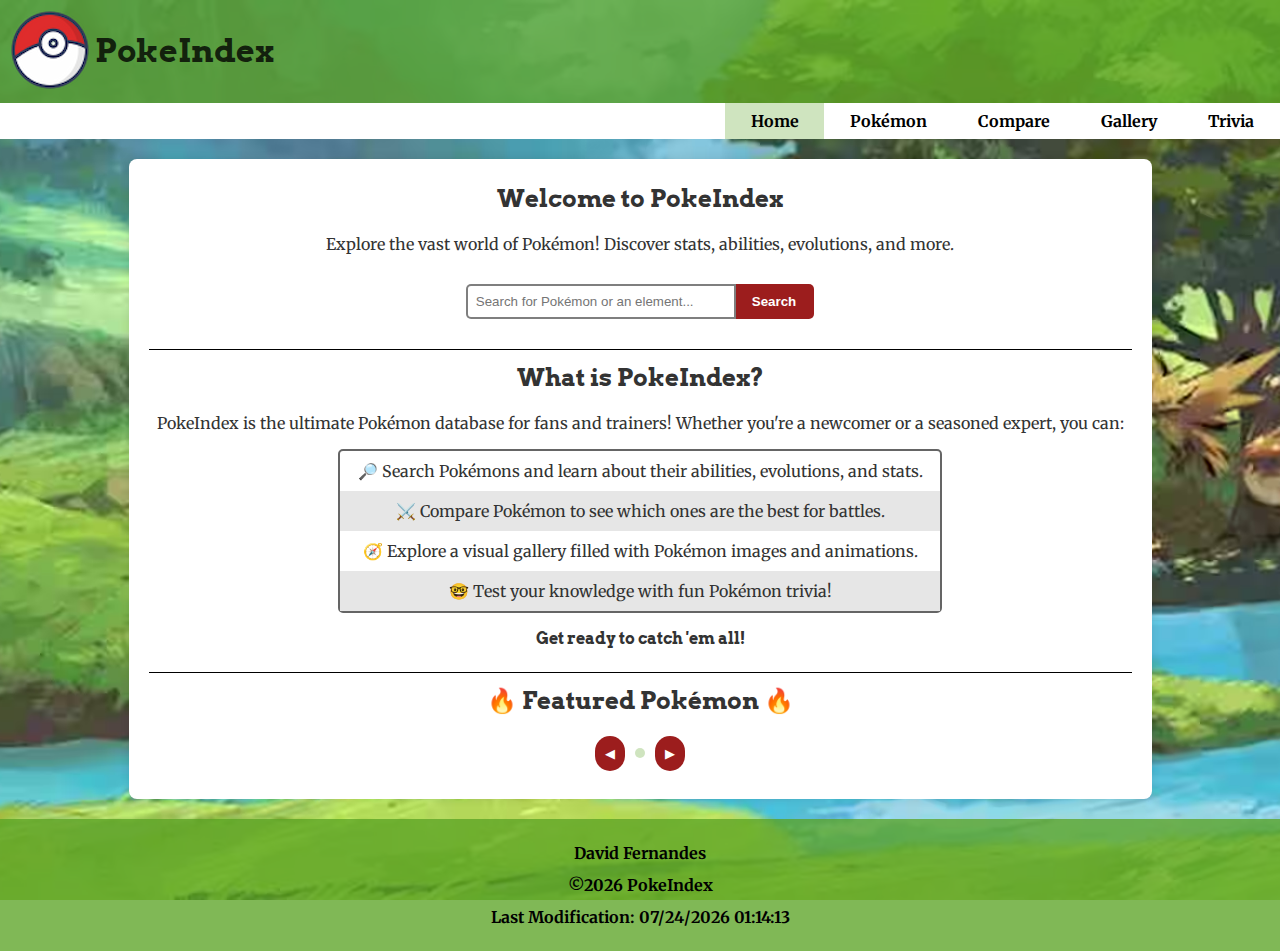
==== index.html @ 442a5d11 "Home Page and Preparation" ====
<!DOCTYPE html>
<html lang="en">
<head>
    <meta charset="UTF-8">
    <meta name="viewport" content="width=device-width, initial-scale=1.0">
    <meta name="description" content="">
    <meta name="author" content="David da Rocha Fernandes">

    <!-- Facebook Open Graph Meta Tags -->
    <meta property="og:title" content="">
    <meta property="og:type" content="">
    <meta property="og:image" content="">
    <meta property="og:url" content="">

    <title>PokeIndex</title>

    <!-- API Google Fonts -->
    <link rel="dns-prefetch" href="https://fonts.googleapis.com">
    <link rel="preconnect" href="https://fonts.googleapis.com" crossorigin>
    <link rel="preconnect" href="https://fonts.gstatic.com" crossorigin>
    <link href="https://fonts.googleapis.com/css2?family=Arvo:ital,wght@0,400;0,700;1,400;1,700&family=Merriweather:ital,opsz,wght@0,18..144,300..900;1,18..144,300..900&display=swap" rel="stylesheet">

    <!-- Favicon -->
    <link rel="icon" href="images/icon-bh.avif" type="image/x-icon">

    <!-- CSS Link -->
    <link rel="stylesheet" href="css/bookhaven.css">
    <link rel="stylesheet" href="css/bookhaven-large.css">
</head>
<body>
    <header>
        <div class="logo">
            <img src="images/logo/pokeball.png" alt="BookHaven Logo">
            <h1>PokeIndex</h1>
            <button id="hamburger" aria-label="Open navigation menu"></button>
        </div>
    </header>

    <nav id="animation">
        <ul class="menuLinks">
            <li class="active"><a href="index.html">Home</a></li>
            <li><a href="pokemon.html">Pokémon</a></li>
            <li><a href="comparison.html">Compare</a></li>
            <li><a href="gallery.html">Gallery</a></li>
            <li><a href="trivia.html">Trivia</a></li>
        </ul>
    </nav>

    <main>
        <section class="hero">
            <h2>Welcome to PokeIndex</h2>
            <p>Explore the vast world of Pokémon! Discover stats, abilities, evolutions, and more.</p>
        </section>

        <!-- Search Bar -->
        <section class="search">
            <input type="text" id="search-input" placeholder="Search for Pokémon or an element...">
            <button id="search-btn">Search</button>
        </section>

        <!-- Introduction Section -->
        <section class="introduction">
            <h2>What is PokeIndex?</h2>
            <p>PokeIndex is the ultimate Pokémon database for fans and trainers! Whether you're a newcomer or a seasoned expert, you can:</p>
            <ul>
                <li>🔎 Search Pokémons and learn about their abilities, evolutions, and stats.</li>
                <li class="zebra">⚔️ Compare Pokémon to see which ones are the best for battles.</li>
                <li>🧭 Explore a visual gallery filled with Pokémon images and animations.</li>
                <li class="zebra">🤓 Test your knowledge with fun Pokémon trivia!</li>
            </ul>
            
            <p class="ppp"><strong>Get ready to catch 'em all!</strong></p>
        </section>

        <!-- Featured Books -->
        <section class="featured">
            <h2>🔥 Featured Pokémon 🔥</h2>
            <div class="carousel">
                <button id="prevBtn">◀</button>
                <div class="carousel-container" id="pokemon-list"></div>
                <button id="nextBtn">▶</button>
            </div>
        </section>
    </main>
    
    <footer>
        <p>David Fernandes</p>
        <p class="first-line">&copy;<span id="current-year"></span> PokeIndex</p>
        <p id="lastModified" class="second-line"></p>
    </footer>

    <script src="js/general.js" defer></script>
    <script type="module" src="js/home.js"></script>
</body>
</html>
---- css/bookhaven.css ----
:root {
    --primary: #5ba324c5;
    --active: #5ba3244b;
    --nav-hover: #5ba32498;
    --button: #9c1d1d;
    --hover: #9c1d1dc2;
    --font-main: 'Merriweather', serif;
    --font-title: "Arvo", serif;
    --text: #333;
}

html, body {
    height: 100%;
    margin: 0;
}

body {
    font-family: var(--font-main);
    color: var(--text);
    display: flex;
    flex-direction: column;
    min-height: 100vh;
    margin: auto;
    padding: 0;
    overflow-x: hidden;
}


/* Header Styles */
header {
    background-color: var(--primary);
    color: #000000c9;
    padding: 10px;
}

.logo {
    display: grid;
    grid-template-columns: 80px auto 44px;
}

h1 {
    font-family: var(--font-title);
    align-self: center;
}


/* Nav Styles */
nav {
    display: grid;
    grid-template-rows: 0fr;
    transition: grid-template-rows 0.5s ease-out;
    background-color: white;
    margin-bottom: 20px;
}

nav ul li a {
    display: block;
    padding: .50rem 2vw;
    color: #000000;
    font-weight: bold;
    text-decoration: none;
    transition: background-color 0.3s ease;
}

#hamburger {
    font-size: 2rem;
    background: none;
    border: none;
    color: var(--basic-white);
    cursor: pointer;
    width: 100%;
    padding: .15rem 2vw;
    align-self: center;
}

ul.menuLinks {
    list-style-type: none;
    margin: 0;
    padding: 0;
}

li.active a { background-color: var(--active); }
#hamburger::before { content: "="; }
#hamburger.open::before { content: "X"; }
nav ul { overflow: hidden; }
nav.open { grid-template-rows: 1fr; }
nav.open ul.menuLinks a:hover { background-color: var(--nav-hover); }


/* Main Styles */
main {
    max-width: 1200px;
    margin: auto;
    background: white;
    padding: 20px;
    border-radius: 8px;
    box-shadow: 0 0 10px rgba(0, 0, 0, 0.1);
    flex: 1;
}

.hero, .books-header, .review-form-section {
    text-align: center;
}

h2 {
    font-family: var(--font-title);
    margin-top: 5px;
}

/* Search */
.search, .books-search {
    display: flex;
    flex-direction: column;
    justify-content: center;
    align-items: center;
    gap: 0;
}

#search-input, #search-input-books {
    padding: 0.5rem;
    width: 100%;
    max-width: 250px;
    min-width: 150px;
    border: 2px solid rgba(0, 0, 0, 0.5);
    border-radius: 5px;
}

#search-btn, #search-btn-books, .books-btn, #submit-review, #button-sign, .back-home {
    color: white;
    border: none;
    cursor: pointer;
    font-weight: bold;
    padding: 0.5rem 1rem;
    margin: 10px 0px;
    border-radius: 5px;
    background: var(--button);
}

button:hover,
#search-btn:hover,
#search-btn-books:hover,
#submit-review:hover,
#button-sign:hover,
.back-home:hover {
    background-color: var(--hover);
}

#submit-review, #button-sign {
    width: 100%;
    max-width: 250px;
    margin-bottom: 0;
}

/**/
.featured, .review-list-section, .introduction {
    border-top: 1px solid black;
    padding: 0.5rem;
    text-align: center;
}

.introduction ul {
    list-style-type: none;
    display: flex;
    flex-direction: column;
    max-width: 600px;
    border: 2px solid rgba(0, 0, 0, 0.603);
    border-radius: 5px;
    padding: 0;
    margin: auto;
}

.introduction ul li {
    padding: 10px 5px;
    
}

.introduction ul li.zebra {
    background-color: rgb(230, 230, 230);
}

.ppp {
    font-family: var(--font-title);
}

.carousel {
    display: flex;
    align-items: center;
    justify-content: center;
}

.carousel-container {
    display: flex;
    flex-wrap: nowrap;
    overflow-x: auto;
    scroll-behavior: smooth;
    scroll-snap-type: x mandatory;
    padding: 5px;
    border-radius: 10px;
    background-color: var(--active);
}

#prevBtn { margin: 0px 10px 0px 0px; border-radius: 20px; }
#nextBtn { margin: 0px 0px 0px 10px; border-radius: 20px; }

.pokemon {
    display: flex;
    flex-direction: column;
    flex: 1 1 30%;
    max-width: 200px;
    min-width: 200px;
    margin: 9px;
    scroll-snap-align: center;
}

.pokemon img {
    width: 100%;
    height: 200px;
    border-radius: 10px;
    cursor: pointer;
    transition: transform 0.3s ease, box-shadow 0.3s ease;
}

.pokemon img:hover {
    transform: translateY(-5px);
    box-shadow: 0 4px 15px rgba(0, 0, 0, 0.2);
}

.pokemon h3 {
    flex-grow: 1;
    font-family: var(--font-title);
    border-top: 1px solid black;
    border-bottom: 1px solid black;
    margin: 0;
    padding: 10px 0;
}

.books-btn {
    font-weight: normal;
}

/* Modals */
.modal {
    position: fixed;
    top: 50%;
    left: 50%;
    transform: translate(-50%, -50%);
    width: 80%;
    max-width: 800px;
    margin: 0;
    padding: 1rem;
    border: none;
    border-radius: 8px;
    text-align: center;
    background: white;
    box-shadow: 0 4px 10px rgba(0, 0, 0, 0.3);
    animation: fadeIn 0.3s ease-in-out;
}

.modal::backdrop { background: rgba(0, 0, 0, 0.5); }

#modal-title-books {
    background-color: var(--primary);
    margin: 0;
    padding: 5px;
    border-radius: 5px;
}

#modal-description-books {
    text-align: justify;
    line-height: 24px;
}

/* Buttons */
button {
    background-color: var(--button);
    color: white;
    border: none;
    padding: 10px;
    cursor: pointer;
}

.buttons-container {
    display: flex;
}

.close-modal, .delete-review, .edit-review {
    margin-top: 1rem;
    padding: 0.5rem 1rem;
    background: #a71d2a;
    color: white;
    border: none;
    border-radius: 5px;
    cursor: pointer;
}

.edit-review { background-color: #05578d; }
.edit-review:hover { background-color: #05578dd2; }
.edit-review.saving { background-color: #04632c; }
.edit-review.saving:hover { background-color: #04632cd2; }

.delete-review, .edit-review {
    width: 70px;
    margin: 0 10px;
}

.close-modal:hover, .delete-review:hover { background: #a71d2bd2; }

@keyframes fadeIn {
    from {
        opacity: 0;
    }
    to {
        opacity: 1;
    }
}

/* SIGN IN */
#sign-main {
    display: flex;
    justify-content: center;
    align-items: center;
    flex-direction: column;
    width: 85%;
    max-width: 650px;
    margin: auto;
}

#sign-in-form {
    display: flex;
    flex-direction: column;
    align-items: center;
    gap: 10px;
    background-color: #f9f9f9;
    padding: 20px;
    border: 2px solid rgba(0, 0, 0, 0.205);
    border-radius: 5px;
    max-width: 600px;
    width: 100%;
    margin: 0 auto;
    box-sizing: border-box;
}

#sign-in-form label {
    display: flex;
    flex-direction: column;
    width: 100%;
    margin: 0 auto;
}

#sign-in-form input {
    margin: 5px 0px;
    padding: 7px 5px;
    border: 2px solid rgba(0, 0, 0, 0.205);
    border-radius: 5px;
    box-sizing: border-box;
}


/* THANK YOU PAGE */
.thank-you-container {
    display: flex;
    flex-direction: column;
    padding: 20px;
    text-align: center;
}

.form-summary {
    margin: 20px 0px;
    padding: 15px;
    text-align: left;
}

.form-summary p {
    margin: 10px 0;
    font-size: 1rem;
}

.thank-you-container h1 { font-size: 1.5rem;  }
.thank-you-container p { font-size: 1rem; }
.form-summary p span { word-break: break-all; }

.back-home {
    align-self: center;
    text-decoration: none;
    width: 100%;
    max-width: 250px;
}


/* Footer Styles */
footer {
    text-align: center;
    padding: 10px;
    background-color: var(--primary);
    font-weight: bold;
    margin-top: 20px;
}

footer p {
    color: #000000;
    line-height: 1rem;
}
---- css/bookhaven-large.css ----
@media (min-width: 640px) {
    body {
        background: url('../images/wallpaper/poke-wpp1.avif') no-repeat center center;
        background-size: cover;
        background-attachment: fixed;
    }
    /* Header and Nav */
    h1 {
        font-size: 2rem;
        margin-left: 5px;
    }

    #hamburger {
        display: none;
    }

    nav ul.menuLinks, nav ul.menuLinks.open {
        display: flex;
        justify-content: flex-end;
    }

    ul.menuLinks a:hover {
        background-color: var(--nav-hover);
        color: var(--background-color);
    }

    #animation {
        grid-template-rows: 1fr;
    }

    .search, .books-search {
        flex-direction: row;
        margin: 30px 0px;
    }

    #search-input, #search-input-books {
        border: 2px solid rgba(0, 0, 0, 0.5);
        border-radius: 5px 0px 0px 5px;
    }

    #search-btn, #search-btn-books {
        margin: 0px;
        border: 2px solid rgba(0, 0, 0, 0);
        border-left: none;
        border-radius: 0px 5px 5px 0px;
    }

    #review-form {
        min-width: 500px;
    }

    .card-reviews {
        flex-direction: row;
        align-items: center;
        padding: 1rem 1.5rem;
    }

    .title-content {
        flex: 1;
        text-align: start;
        margin-right: 40px;
        word-break: break-word;
    }

    .buttons-container {
        flex-direction: column;
        gap: 10px;
    }
}


/* Exclusive for Home Page */
@media (max-width: 1257px) {
    .carousel-container {
        display: grid;
        grid-template-columns: repeat(3, 1fr);
        gap: 20px;
    }

    #prevBtn, #nextBtn {
        display: none;
    }
}

@media (max-width: 820px) {
    .carousel-container {
        grid-template-columns: repeat(2, 1fr);
    }
}

@media (max-width: 540px) {
    .carousel-container {
        grid-template-columns: 1fr;
    }

    .carousel {
        display: block;
    }

    .pokemon {
        max-width: 300px;
        width: 300px;
        margin: 10px auto;
    }

    .pokemon img {
        height: 250px;
    }
}
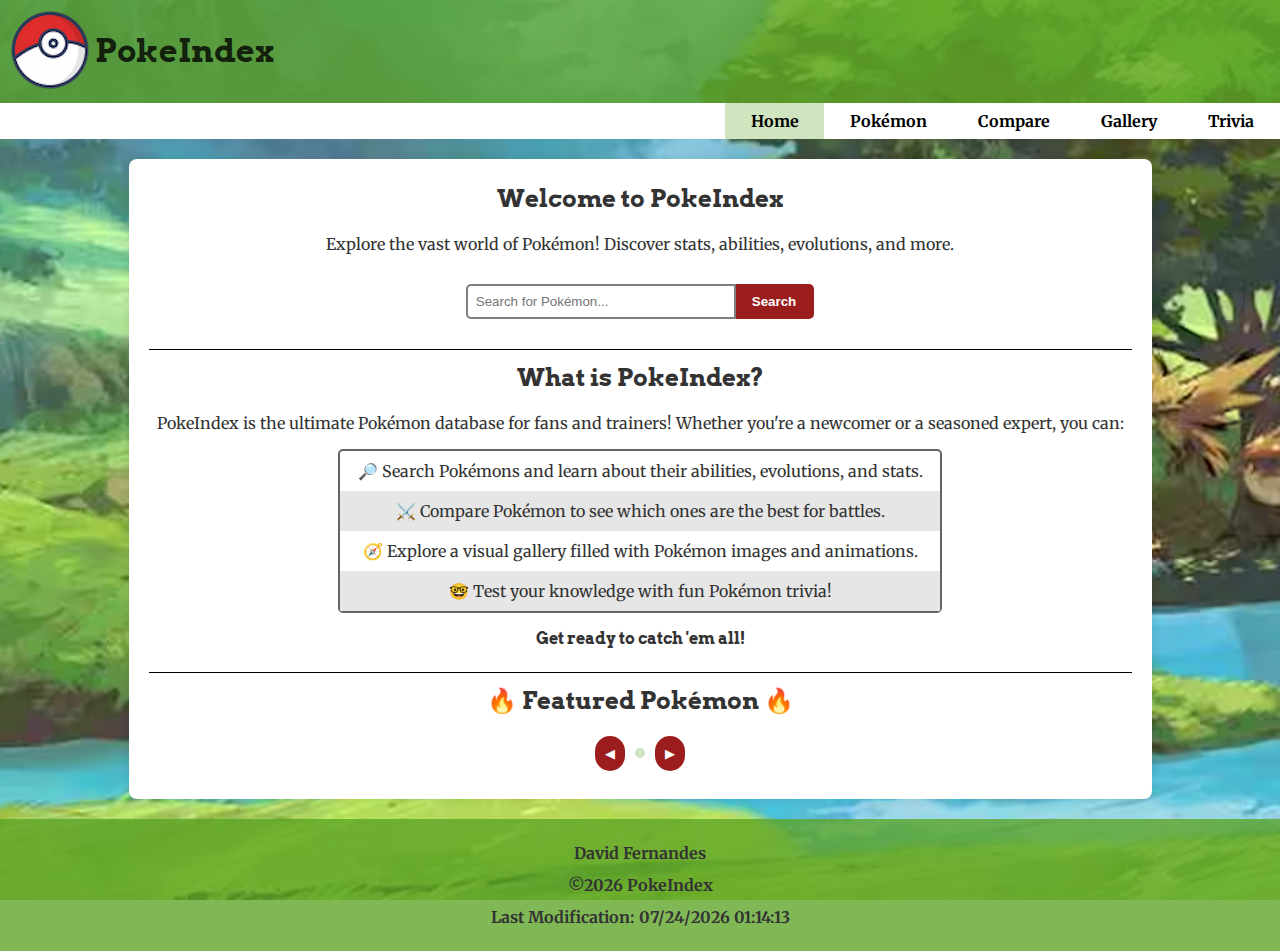
==== commit d6a48d49: "Second Page" ====
--- a/index.html
+++ b/index.html
@@ -24,13 +24,13 @@
     <link rel="icon" href="images/icon-bh.avif" type="image/x-icon">
 
     <!-- CSS Link -->
-    <link rel="stylesheet" href="css/bookhaven.css">
-    <link rel="stylesheet" href="css/bookhaven-large.css">
+    <link rel="stylesheet" href="css/poke-index.css">
+    <link rel="stylesheet" href="css/poke-index-large.css">
 </head>
 <body>
     <header>
         <div class="logo">
-            <img src="images/logo/pokeball.png" alt="BookHaven Logo">
+            <img src="images/logo/pokeball.png" alt="PokeBall Logo">
             <h1>PokeIndex</h1>
             <button id="hamburger" aria-label="Open navigation menu"></button>
         </div>
@@ -52,13 +52,11 @@
             <p>Explore the vast world of Pokémon! Discover stats, abilities, evolutions, and more.</p>
         </section>
 
-        <!-- Search Bar -->
         <section class="search">
-            <input type="text" id="search-input" placeholder="Search for Pokémon or an element...">
+            <input type="text" id="search-input" placeholder="Search for Pokémon...">
             <button id="search-btn">Search</button>
         </section>
 
-        <!-- Introduction Section -->
         <section class="introduction">
             <h2>What is PokeIndex?</h2>
             <p>PokeIndex is the ultimate Pokémon database for fans and trainers! Whether you're a newcomer or a seasoned expert, you can:</p>
@@ -72,7 +70,6 @@
             <p class="ppp"><strong>Get ready to catch 'em all!</strong></p>
         </section>
 
-        <!-- Featured Books -->
         <section class="featured">
             <h2>🔥 Featured Pokémon 🔥</h2>
             <div class="carousel">
--- a/css/poke-index.css
+++ b/css/poke-index.css
@@ -0,0 +1,371 @@
+:root {
+    --primary: #5ba324c5;
+    --active: #5ba3244b;
+    --nav-hover: #5ba32498;
+    --button: #9c1d1d;
+    --hover: #9c1d1dc2;
+    --font-main: 'Merriweather', serif;
+    --font-title: "Arvo", serif;
+    --text: #333;
+}
+
+html, body {
+    height: 100%;
+    margin: 0;
+}
+
+body {
+    font-family: var(--font-main);
+    color: var(--text);
+    display: flex;
+    flex-direction: column;
+    min-height: 100vh;
+    margin: auto;
+    padding: 0;
+    overflow-x: hidden;
+    background: url('../images/wallpaper/poke-wpp1.avif') no-repeat center center;
+    background-size: cover;
+    background-attachment: fixed;
+}
+
+
+/* Header Styles */
+header {
+    background-color: var(--primary);
+    color: #000000c9;
+    padding: 10px;
+}
+
+.logo {
+    display: grid;
+    grid-template-columns: 80px auto 44px;
+}
+
+h1 {
+    font-family: var(--font-title);
+    align-self: center;
+}
+
+
+/* Nav Styles */
+nav {
+    display: grid;
+    grid-template-rows: 0fr;
+    transition: grid-template-rows 0.5s ease-out;
+    background-color: white;
+    margin-bottom: 20px;
+}
+
+nav ul li a {
+    display: block;
+    padding: .50rem 2vw;
+    color: #000000;
+    font-weight: bold;
+    text-decoration: none;
+    transition: background-color 0.3s ease;
+}
+
+#hamburger {
+    font-size: 2rem;
+    background: none;
+    border: none;
+    color: var(--basic-white);
+    cursor: pointer;
+    width: 100%;
+    padding: .15rem 2vw;
+    align-self: center;
+}
+
+ul.menuLinks {
+    list-style-type: none;
+    margin: 0;
+    padding: 0;
+}
+
+li.active a { background-color: var(--active); }
+#hamburger::before { content: "="; }
+#hamburger.open::before { content: "X"; }
+nav ul { overflow: hidden; }
+nav.open { grid-template-rows: 1fr; }
+nav.open ul.menuLinks a:hover { background-color: var(--nav-hover); }
+
+
+/* Main Styles */
+main {
+    max-width: 1200px;
+    margin: auto;
+    background: white;
+    padding: 20px;
+    border-radius: 8px;
+    box-shadow: 0 0 10px rgba(0, 0, 0, 0.1);
+    flex: 1;
+}
+
+.hero { text-align: center; }
+
+h2 {
+    font-family: var(--font-title);
+    margin-top: 5px;
+}
+
+/* Search and Buttons */
+.search {
+    display: flex;
+    flex-direction: column;
+    justify-content: center;
+    align-items: center;
+    gap: 0;
+}
+
+#search-input {
+    padding: 0.5rem;
+    width: 100%;
+    max-width: 250px;
+    min-width: 150px;
+    border: 2px solid rgba(0, 0, 0, 0.5);
+    border-radius: 5px;
+}
+
+#search-btn, .see-more, .close-modal {
+    color: white;
+    border: none;
+    cursor: pointer;
+    font-weight: bold;
+    padding: 0.5rem 1rem;
+    margin: 10px 0px;
+    border-radius: 5px;
+    background: var(--button);
+}
+
+button:hover, #search-btn:hover, .close-modal:hover {
+    background-color: var(--hover);
+}
+
+.close-modal {
+    margin-top: 1rem;
+    padding: 0.5rem 1rem;
+}
+
+/* Features and Introduction */
+.featured, .introduction {
+    border-top: 1px solid black;
+    padding: 0.5rem;
+    text-align: center;
+}
+
+.introduction ul {
+    list-style-type: none;
+    display: flex;
+    flex-direction: column;
+    max-width: 600px;
+    border: 2px solid rgba(0, 0, 0, 0.603);
+    border-radius: 5px;
+    padding: 0;
+    margin: auto;
+}
+
+.introduction ul li {
+    padding: 10px 5px;
+    
+}
+
+.introduction ul li.zebra {
+    background-color: rgb(230, 230, 230);
+}
+
+.ppp { font-family: var(--font-title); }
+
+.carousel {
+    display: flex;
+    align-items: center;
+    justify-content: center;
+}
+
+.carousel-container {
+    display: flex;
+    flex-wrap: nowrap;
+    overflow-x: auto;
+    scroll-behavior: smooth;
+    scroll-snap-type: x mandatory;
+    padding: 5px;
+    border-radius: 10px;
+    background-color: var(--active);
+}
+
+#prevBtn { margin: 0px 10px 0px 0px; border-radius: 20px; }
+#nextBtn { margin: 0px 0px 0px 10px; border-radius: 20px; }
+
+#prevBtn, #nextBtn {
+    background-color: var(--button);
+    color: white;
+    border: none;
+    padding: 10px;
+    cursor: pointer;
+}
+
+/* Pokemon Display */
+.pokemon {
+    display: flex;
+    flex-direction: column;
+    flex: 1 1 30%;
+    max-width: 200px;
+    min-width: 200px;
+    margin: 9px;
+    scroll-snap-align: center;
+}
+.pokemon img {
+    width: 100%;
+    height: 200px;
+    border-radius: 10px;
+    cursor: pointer;
+    transition: transform 0.3s ease, box-shadow 0.3s ease;
+}
+
+.pokemon img:hover {
+    transform: translateY(-5px);
+    box-shadow: 0 4px 15px rgba(0, 0, 0, 0.2);
+}
+
+.pokemon h3 {
+    flex-grow: 1;
+    font-family: var(--font-title);
+    border-top: 1px solid black;
+    border-bottom: 1px solid black;
+    margin: 0;
+    padding: 10px 0;
+}
+
+/* POKEMON PAGE */
+/* Filters */
+.filters {
+    display: flex;
+    flex-direction: column;
+    justify-content: space-around;
+    max-width: 400px;
+    margin: 30px auto;
+    padding: 20px;
+    background: #e9e9e9;
+    border: 2px solid rgba(0, 0, 0, 0.205);
+    border-radius: 10px;
+    box-shadow: 0px 0px 10px rgba(0, 0, 0, 0.1);
+}
+
+.filter-flex {
+    display: flex;
+    flex-direction: column;
+    margin: 5px 0;
+}
+
+.filters select {
+    padding: 8px;
+    margin-top: 5px;
+    border-radius: 5px;
+    border: 1px solid #ccc;
+}
+
+.not-found {
+    font-size: 1.2rem;
+    text-align: center;
+    padding: 2rem;
+    color: #a00;
+    font-weight: bold;
+}
+
+
+/* Modals */
+.modal {
+    position: fixed;
+    top: 50%;
+    left: 50%;
+    transform: translate(-50%, -50%);
+    width: 80%;
+    max-width: 700px;
+    margin: 0;
+    padding: 1rem;
+    border: none;
+    border-radius: 8px;
+    text-align: center;
+    background: white;
+    box-shadow: 0 4px 10px rgba(0, 0, 0, 0.3);
+    animation: fadeIn 0.3s ease-in-out;
+}
+
+.modal::backdrop { background: rgba(0, 0, 0, 0.5); }
+
+.division-1 {
+    display: flex;
+    flex-direction: column;
+    align-items: center;
+    padding-bottom: 20px;
+    border-bottom: 2px solid #9c1d1d83;
+    gap: 10px;
+}
+
+.division-1 div {
+    justify-self: center;
+    margin: auto;
+}
+
+.division-2 {
+    display: flex;
+    flex-direction: column;
+    padding: 20px 0;
+    border-bottom: 2px solid #9c1d1d83;
+}
+
+#modal-image {
+    max-width: 180px;
+    height: auto;
+    padding: 20px;
+    background: var(--active);
+    border: 2px solid rgba(0, 0, 0, 0.205);
+    border-radius: 10px;
+    box-shadow: 0px 0px 10px rgba(0, 0, 0, 0.1);
+}
+
+#modal-stats {
+    max-width: 300px;
+    margin: auto;
+    padding: 10px 70px;
+    background: #e9e9e9;
+    border: 2px solid rgba(0, 0, 0, 0.205);
+    border-radius: 10px;
+    box-shadow: 0px 0px 10px rgba(0, 0, 0, 0.1);
+}
+
+#modal-stats ul {
+    list-style-type: none;
+    padding: 0;
+}
+
+.description-div {
+    margin: auto;
+    max-width: 300px;
+}
+
+.description-div h3 {
+    margin: 5px 0;
+}
+
+@keyframes fadeIn {
+    from {
+        opacity: 0;
+    }
+    to {
+        opacity: 1;
+    }
+}
+
+/* Footer Styles */
+footer {
+    text-align: center;
+    padding: 10px;
+    background-color: var(--primary);
+    font-weight: bold;
+    margin-top: 20px;
+}
+
+footer p {
+    color: var(--text);
+    line-height: 1rem;
+}
--- a/css/poke-index-large.css
+++ b/css/poke-index-large.css
@@ -0,0 +1,149 @@
+@media (min-width: 640px) {
+    /* Header and Nav */
+    h1 {
+        font-size: 2rem;
+        margin-left: 5px;
+    }
+
+    #hamburger {
+        display: none;
+    }
+
+    nav ul.menuLinks, nav ul.menuLinks.open {
+        display: flex;
+        justify-content: flex-end;
+    }
+
+    ul.menuLinks a:hover {
+        background-color: var(--nav-hover);
+        color: var(--background-color);
+    }
+
+    #animation {
+        grid-template-rows: 1fr;
+    }
+
+    .search {
+        flex-direction: row;
+        margin: 30px 0px;
+    }
+
+    #search-input {
+        border: 2px solid rgba(0, 0, 0, 0.5);
+        border-radius: 5px 0px 0px 5px;
+    }
+
+    #search-btn {
+        margin: 0px;
+        border: 2px solid rgba(0, 0, 0, 0);
+        border-left: none;
+        border-radius: 0px 5px 5px 0px;
+    }
+
+    /* POKEMON PAGE */
+    /* Filters */
+    .filters {
+        flex-direction: row;
+    }
+
+    .filter-flex {
+        margin: 0;
+    }
+
+    .card-reviews {
+        flex-direction: row;
+        align-items: center;
+        padding: 1rem 1.5rem;
+    }
+
+    .title-content {
+        flex: 1;
+        text-align: start;
+        margin-right: 40px;
+        word-break: break-word;
+    }
+
+    .buttons-container {
+        flex-direction: column;
+        gap: 10px;
+    }
+
+    /* Modals */
+    .division-1 {
+        flex-direction: row;
+    }
+
+    .division-2 {
+        flex-direction: row;
+    }
+
+    #modal-image {
+        max-width: 300px;
+    }
+}
+
+@media (max-width: 1257px) {
+    .carousel-container {
+        display: grid;
+        grid-template-columns: repeat(3, 1fr);
+        gap: 20px;
+    }
+
+    #prevBtn, #nextBtn {
+        display: none;
+    }
+
+    .single-result {
+        grid-column: 1/4;
+    }
+
+    .not-found {
+        grid-column: 1/4;
+    }
+
+    #modal-image {
+        max-width: 270px;
+    }
+}
+
+@media (max-width: 820px) {
+    .carousel-container {
+        grid-template-columns: repeat(2, 1fr);
+    }
+
+    .single-result {
+        grid-column: 1/3;
+    }
+
+    .not-found {
+        grid-column: 1/3;
+    }
+
+    #modal-image {
+        max-width: 220px;
+    }
+}
+
+@media (max-width: 540px) {
+    .carousel-container {
+        grid-template-columns: 1fr;
+    }
+
+    .carousel {
+        display: block;
+    }
+
+    .pokemon {
+        max-width: 300px;
+        width: 300px;
+        margin: 10px auto;
+    }
+
+    .pokemon img {
+        height: 300px;
+    }
+
+    #modal-image {
+        max-width: 180px;
+    }
+}
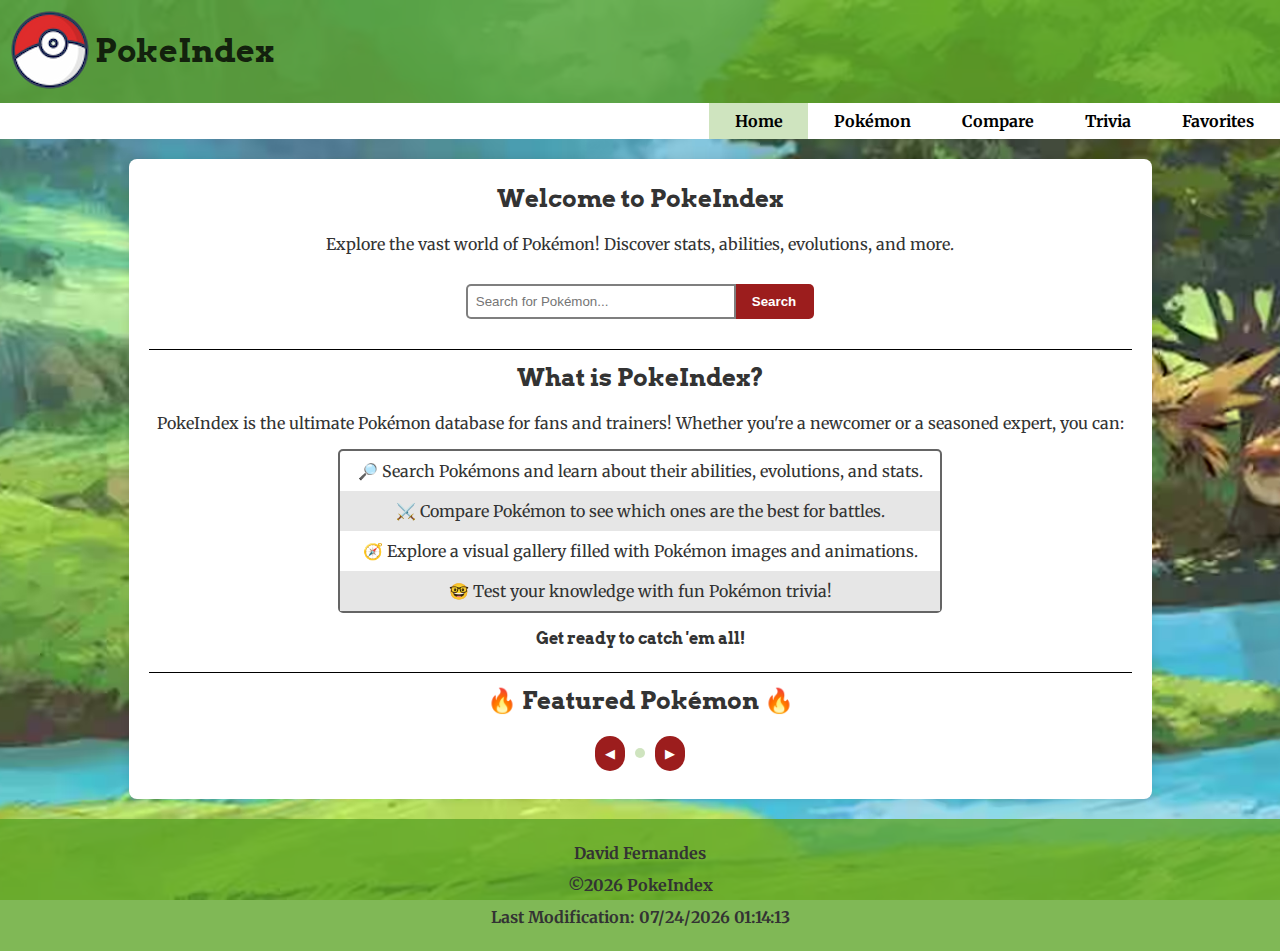
==== commit 2d31901a: "HTML Fixes" ====
--- a/index.html
+++ b/index.html
@@ -5,12 +5,6 @@
     <meta name="viewport" content="width=device-width, initial-scale=1.0">
     <meta name="description" content="">
     <meta name="author" content="David da Rocha Fernandes">
-
-    <!-- Facebook Open Graph Meta Tags -->
-    <meta property="og:title" content="">
-    <meta property="og:type" content="">
-    <meta property="og:image" content="">
-    <meta property="og:url" content="">
 
     <title>PokeIndex</title>
 
@@ -40,9 +34,9 @@
         <ul class="menuLinks">
             <li class="active"><a href="index.html">Home</a></li>
             <li><a href="pokemon.html">Pokémon</a></li>
-            <li><a href="comparison.html">Compare</a></li>
-            <li><a href="gallery.html">Gallery</a></li>
+            <li><a href="compare.html">Compare</a></li>
             <li><a href="trivia.html">Trivia</a></li>
+            <li><a href="favorites.html">Favorites</a></li>
         </ul>
     </nav>
 
@@ -52,9 +46,9 @@
             <p>Explore the vast world of Pokémon! Discover stats, abilities, evolutions, and more.</p>
         </section>
 
-        <section class="search">
-            <input type="text" id="search-input" placeholder="Search for Pokémon...">
-            <button id="search-btn">Search</button>
+        <section class="search auto-search">
+            <input type="text" class="search-input" placeholder="Search for Pokémon...">
+            <button class="search-btn">Search</button>
         </section>
 
         <section class="introduction">
@@ -87,6 +81,6 @@
     </footer>
 
     <script src="js/general.js" defer></script>
-    <script type="module" src="js/home.js"></script>
+    <script type="module" src="js/Home.js"></script>
 </body>
 </html>--- a/css/poke-index.css
+++ b/css/poke-index.css
@@ -101,7 +101,7 @@
     flex: 1;
 }
 
-.hero { text-align: center; }
+.hero, .quiz-start { text-align: center; }
 
 h2 {
     font-family: var(--font-title);
@@ -117,7 +117,7 @@
     gap: 0;
 }
 
-#search-input {
+.search-input {
     padding: 0.5rem;
     width: 100%;
     max-width: 250px;
@@ -126,7 +126,7 @@
     border-radius: 5px;
 }
 
-#search-btn, .see-more, .close-modal {
+.search-btn, .see-more, .close-modal, #start-compare-btn, #restart-btn, #next-btn, .start-btn {
     color: white;
     border: none;
     cursor: pointer;
@@ -137,7 +137,7 @@
     background: var(--button);
 }
 
-button:hover, #search-btn:hover, .close-modal:hover {
+button:hover, .search-btn:hover, .close-modal:hover, #start-compare-btn:hover, #restart-btn:hover, #next-btn:hover, .start-btn:hover {
     background-color: var(--hover);
 }
 
@@ -190,6 +190,10 @@
     padding: 5px;
     border-radius: 10px;
     background-color: var(--active);
+}
+
+.carousel-container {
+    justify-items: center;
 }
 
 #prevBtn { margin: 0px 10px 0px 0px; border-radius: 20px; }
@@ -333,7 +337,7 @@
     box-shadow: 0px 0px 10px rgba(0, 0, 0, 0.1);
 }
 
-#modal-stats ul {
+#modal-stats ul, .stat-list, .options-list {
     list-style-type: none;
     padding: 0;
 }
@@ -356,6 +360,171 @@
     }
 }
 
+/* Dropdown */
+.auto-search {
+    position: relative;
+}
+
+.autocomplete-dropdown {
+    position: absolute;
+    top: 100%;
+    width: 80%;
+    background: white;
+    border: 1px solid #ccc;
+    border-top: none;
+    max-height: 200px;
+    overflow-y: auto;
+    z-index: 10;
+    list-style: none;
+    margin: 0;
+    padding: 0;
+    box-shadow: 0 4px 6px rgba(0, 0, 0, 0.1);
+}
+
+.suggestion-item {
+    padding: 10px;
+    cursor: pointer;
+    transition: background-color 0.2s ease;
+}
+
+.suggestion-item:hover {
+    background-color: #f2f2f2;
+}
+
+
+/* COMPARE PAGE */
+.comp-hero {
+    padding-top: 20px;
+}
+
+.compare-container {
+    display: flex;
+    flex-direction: column;
+    gap: 20px;
+}
+
+.compare-card {
+    display: flex;
+    flex-direction: column;
+}
+
+.compare-card .carousel-container {
+    display: block;
+    padding-left: 20px;
+    padding-right: 20px;
+}
+
+.vs-divider {
+    display: flex;
+    flex-direction: column;
+    align-items: center;
+}
+
+#pokemon-display-1 { background-color: rgba(252, 67, 61, 0.24); }
+#pokemon-display-2 { background-color: rgba(5, 119, 212, 0.24); }
+
+#start-compare-btn.disabled, #next-btn.disabled {
+    background-color: #ccc;
+    color: #666;
+    cursor: not-allowed;
+    pointer-events: none;
+}
+
+.stat-list li { padding: 2px; }
+.stat-higher { background-color: rgba(0, 202, 0, 0.61); }
+.stat-higher::after { content: "↑"; }
+.stat-lower { background-color: rgba(255, 0, 0, 0.61); }
+.stat-lower::after { content: "↓"; }
+.stat-equal { background-color: rgba(255, 255, 0, 0.61); }
+.stat-equal::after { content: "="; }
+
+/* TRIVIA PAGE */
+.quiz-start {
+    padding: 20px 0;
+    border-top: 1px solid black;
+    border-bottom: 1px solid black;
+    background: #e9e9e9;
+    box-shadow: 0px 0px 10px rgba(0, 0, 0, 0.1);
+}
+
+.quiz-start h3 { margin: 0; }
+.start-btn { width: 150px; }
+
+.quiz-start-buttons {
+    display: flex;
+    flex-direction: column;
+    justify-content: center;
+    align-items: center;
+    gap: 10px;
+}
+
+.trivia-container { padding: 10px; }
+#question-text { margin: 20px 0; }
+
+.quiz-header {
+    display: flex;
+    flex-direction: column;
+    gap: 10px;
+    font-weight: bold;
+    margin-top: 10px;
+    padding-bottom: 20px;
+    border-bottom: 2px solid var(--active);
+}
+
+.options-list {
+    display: grid;
+    grid-template-columns: 1fr;
+    gap: 10px;
+}
+
+.options-list li {
+    padding: 10px;
+    background: #e9e9e9;
+    border: 2px solid rgba(0, 0, 0, 0.205);
+    border-radius: 10px;
+    box-shadow: 0px 0px 10px rgba(0, 0, 0, 0.1);
+    cursor: pointer;
+}
+
+.options-list li:hover {
+    background: #cacaca;
+}
+
+.image-layout {
+    justify-items: center;
+}
+
+.image-option {
+    display: flex;
+    flex-direction: column;
+    max-width: 200px;
+    min-width: 200px;
+}
+
+.image-option img {
+    width: 100%;
+    height: 200px;
+    border-radius: 10px;
+    cursor: pointer;
+    transition: transform 0.3s ease, box-shadow 0.3s ease;
+}
+
+#next-btn {
+    max-width: 200px;
+    width: 200px;
+    border: 2px solid rgba(255, 255, 255, 0.664);
+}
+
+.feedback {
+    margin: 10px 0;
+    padding-bottom: 20px;
+    border-bottom: 2px solid var(--active);
+}
+
+.hidden {
+    display: none;
+}
+
 /* Footer Styles */
 footer {
     text-align: center;
--- a/css/poke-index-large.css
+++ b/css/poke-index-large.css
@@ -28,17 +28,18 @@
         margin: 30px 0px;
     }
 
-    #search-input {
+    .search-input {
         border: 2px solid rgba(0, 0, 0, 0.5);
         border-radius: 5px 0px 0px 5px;
     }
 
-    #search-btn {
+    .search-btn {
         margin: 0px;
         border: 2px solid rgba(0, 0, 0, 0);
         border-left: none;
         border-radius: 0px 5px 5px 0px;
     }
+
 
     /* POKEMON PAGE */
     /* Filters */
@@ -79,6 +80,34 @@
 
     #modal-image {
         max-width: 300px;
+    }
+
+    .autocomplete-dropdown {
+        width: 48%;
+    }
+
+    /* COMPARE PAGE */
+    .vs-divider img {
+        margin-top: 30px;
+    }
+
+    .compare-card .search {
+        margin: 0 0 30px 0;
+    }
+
+    /* TRIVIA PAGE */
+    .image-layout {
+        grid-template-columns: 1fr 1fr;
+    }
+
+    .quiz-start-buttons {
+        flex-direction: row;
+    }
+}
+
+@media (min-width: 800px) {
+    .compare-container {
+        flex-direction: row;
     }
 }
 
@@ -122,6 +151,10 @@
     #modal-image {
         max-width: 220px;
     }
+
+    .autocomplete-dropdown {
+        width: 65%;
+    }
 }
 
 @media (max-width: 540px) {
@@ -135,7 +168,6 @@
 
     .pokemon {
         max-width: 300px;
-        width: 300px;
         margin: 10px auto;
     }
 
@@ -146,4 +178,12 @@
     #modal-image {
         max-width: 180px;
     }
+
+    .compare-card .pokemon {
+        max-width: 250px;
+    }
+
+    .compare-card .pokemon img {
+        height: 250px;
+    }
 }
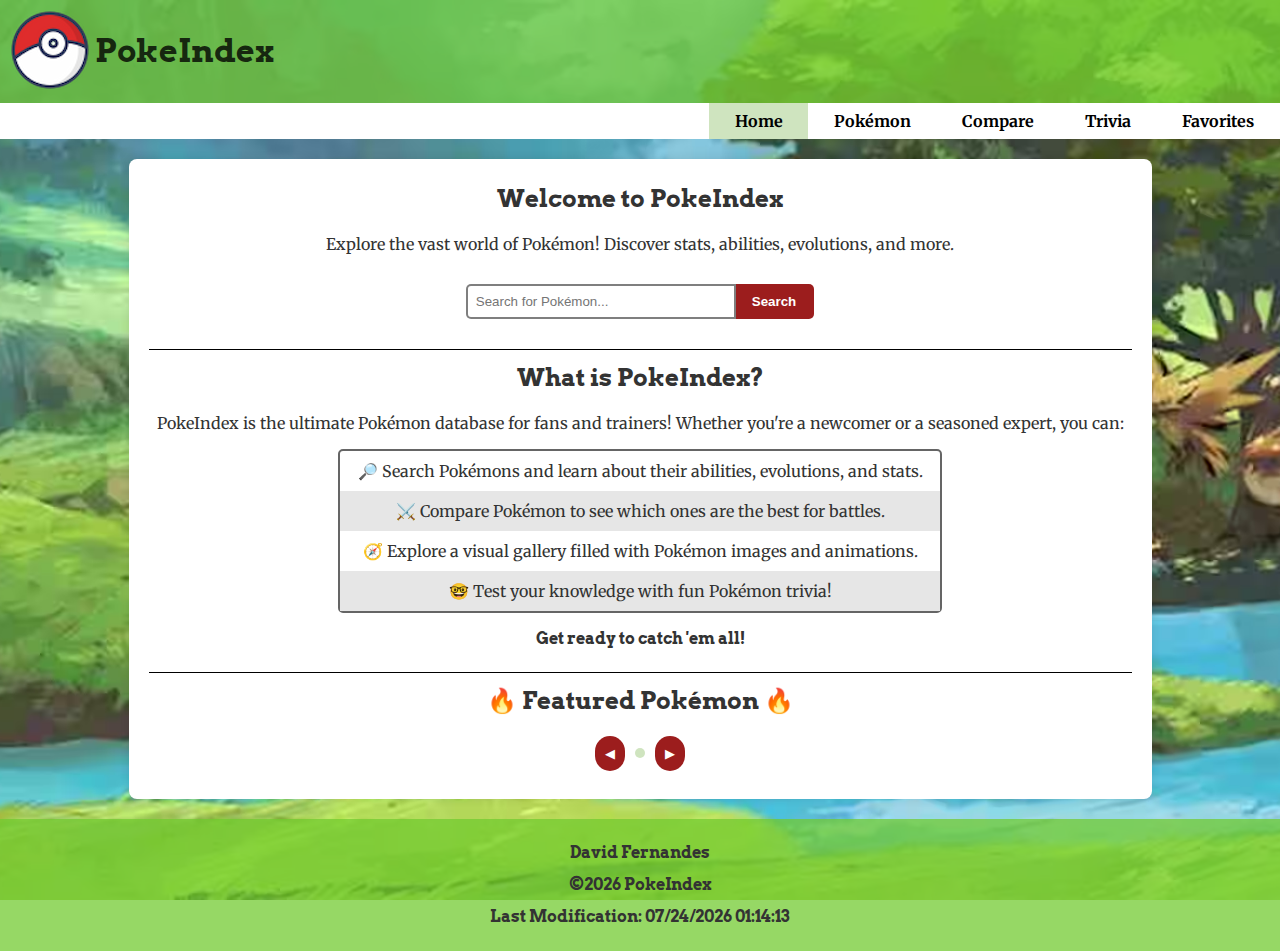
==== commit f04f7139: "Test Commit" ====
--- a/index.html
+++ b/index.html
@@ -3,7 +3,7 @@
 <head>
     <meta charset="UTF-8">
     <meta name="viewport" content="width=device-width, initial-scale=1.0">
-    <meta name="description" content="">
+    <meta name="description" content="Home">
     <meta name="author" content="David da Rocha Fernandes">
 
     <title>PokeIndex</title>
--- a/css/poke-index.css
+++ b/css/poke-index.css
@@ -1,5 +1,6 @@
 :root {
-    --primary: #5ba324c5;
+    --teste: #5ba324c5;
+    --primary: #72ca2fbd;
     --active: #5ba3244b;
     --nav-hover: #5ba32498;
     --button: #9c1d1d;
@@ -126,7 +127,7 @@
     border-radius: 5px;
 }
 
-.search-btn, .see-more, .close-modal, #start-compare-btn, #restart-btn, #next-btn, .start-btn {
+.search-btn, .see-more, .close-modal, #start-compare-btn, #restart-btn, #next-btn, .start-btn, #favorite-btn, .go-favorite-btn {
     color: white;
     border: none;
     cursor: pointer;
@@ -137,11 +138,11 @@
     background: var(--button);
 }
 
-button:hover, .search-btn:hover, .close-modal:hover, #start-compare-btn:hover, #restart-btn:hover, #next-btn:hover, .start-btn:hover {
+button:hover, .search-btn:hover, .close-modal:hover, #start-compare-btn:hover, #restart-btn:hover, #next-btn:hover, .start-btn:hover, .go-favorite-btn:hover {
     background-color: var(--hover);
 }
 
-.close-modal {
+.close-modal, #favorite-btn {
     margin-top: 1rem;
     padding: 0.5rem 1rem;
 }
@@ -351,6 +352,28 @@
     margin: 5px 0;
 }
 
+.modal-buttons {
+    display: flex;
+    justify-content: center;
+    gap: 20px;
+}
+
+#favorite-btn.fav-btn-add { 
+    background-color: #7CE12F;
+    color: var(--text);
+}
+#favorite-btn.fav-btn-add:hover { 
+    background-color: #7ce12fc7; 
+}
+
+#favorite-btn.fav-btn-remove {
+    background-color: #FFB820;
+    color: var(--text);
+}
+#favorite-btn.fav-btn-remove:hover {
+    background-color: #ffb820b7;
+}
+
 @keyframes fadeIn {
     from {
         opacity: 0;
@@ -391,7 +414,6 @@
     background-color: #f2f2f2;
 }
 
-
 /* COMPARE PAGE */
 .comp-hero {
     padding-top: 20px;
@@ -525,8 +547,29 @@
     display: none;
 }
 
+/* FAVORITES PAGE */
+.favorite-actions {
+    display: flex;
+    justify-content: center;
+    margin-bottom: 18px;
+}
+
+.go-favorite-btn {
+    font-family: var(--font-title);
+    width: 300px;
+    max-width: 250px;
+    background-image: linear-gradient(to right, #7CE12F,  #FFB820);
+    color: var(--text);
+}
+
+.go-favorite-btn:hover {
+    background-image: linear-gradient(to right, #7ce12fce,  #ffb820d0);
+}
+
+
 /* Footer Styles */
 footer {
+    font-family: var(--font-title);
     text-align: center;
     padding: 10px;
     background-color: var(--primary);
